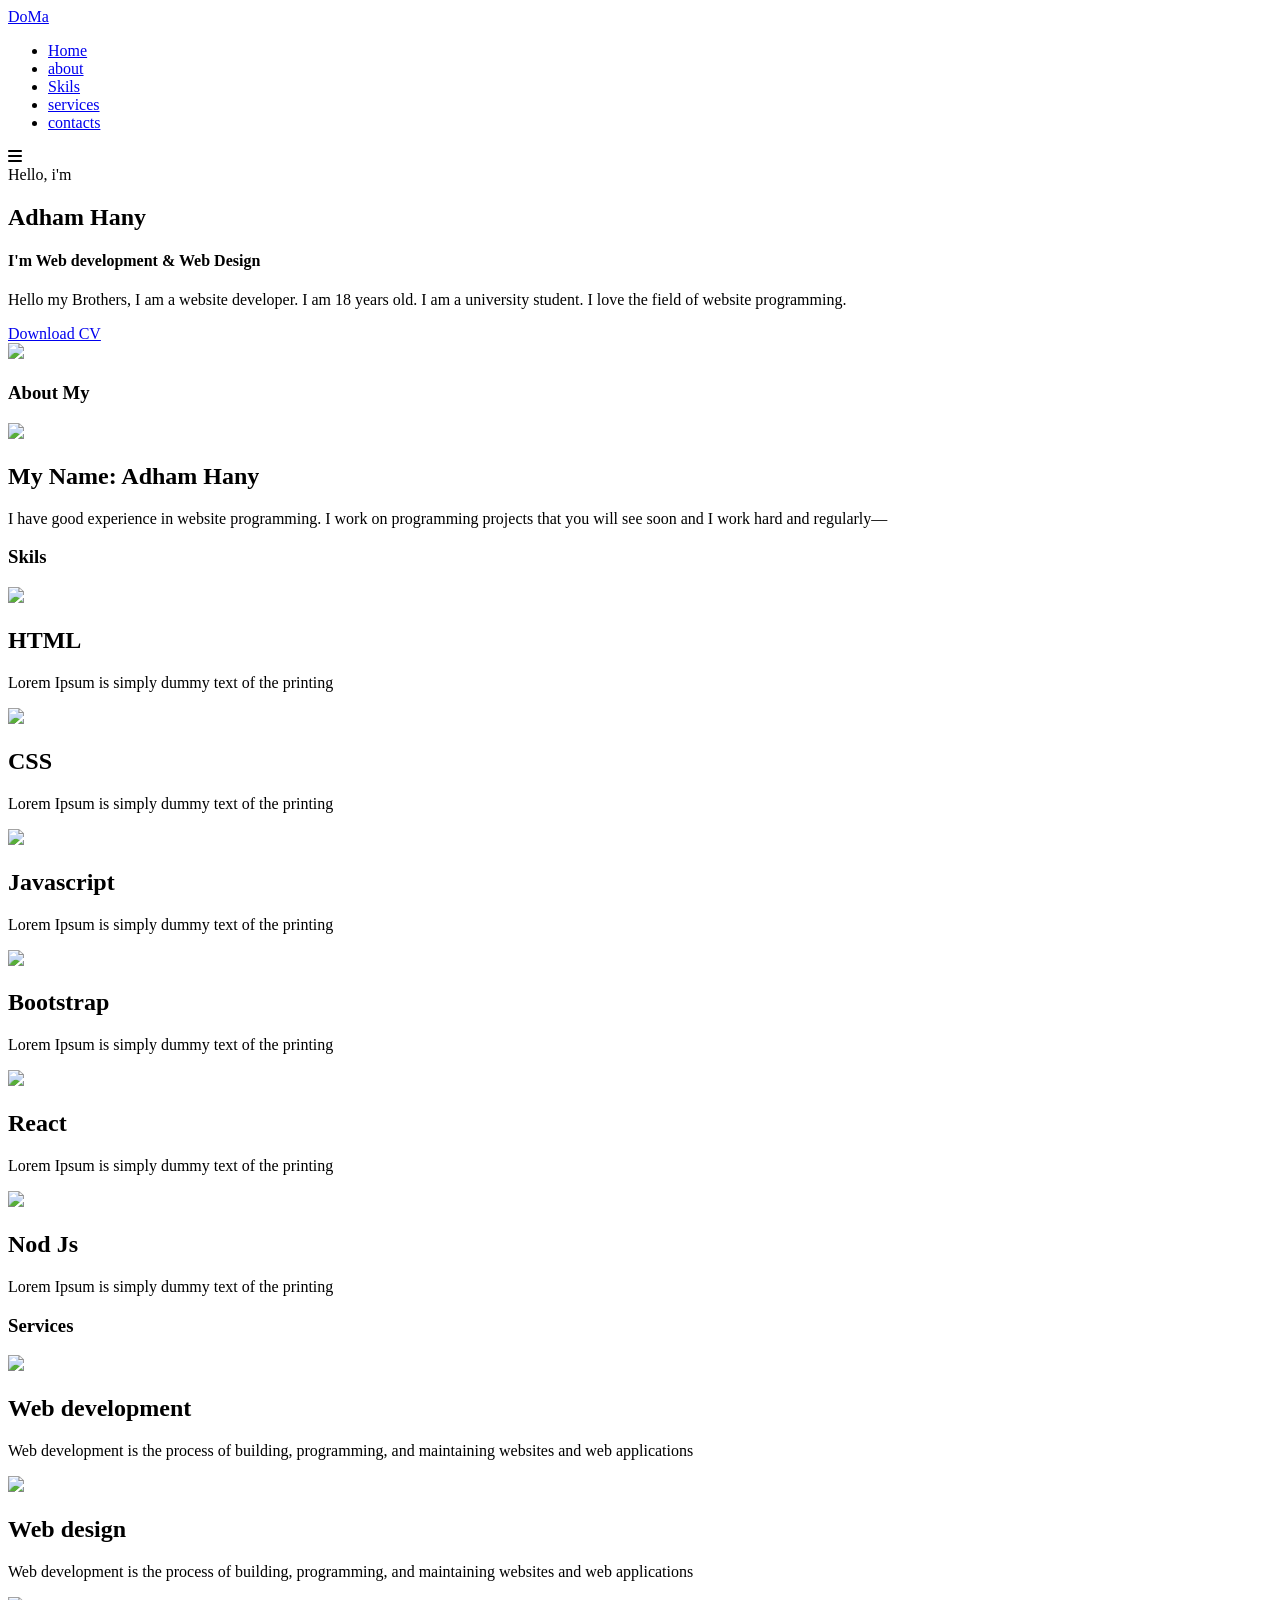
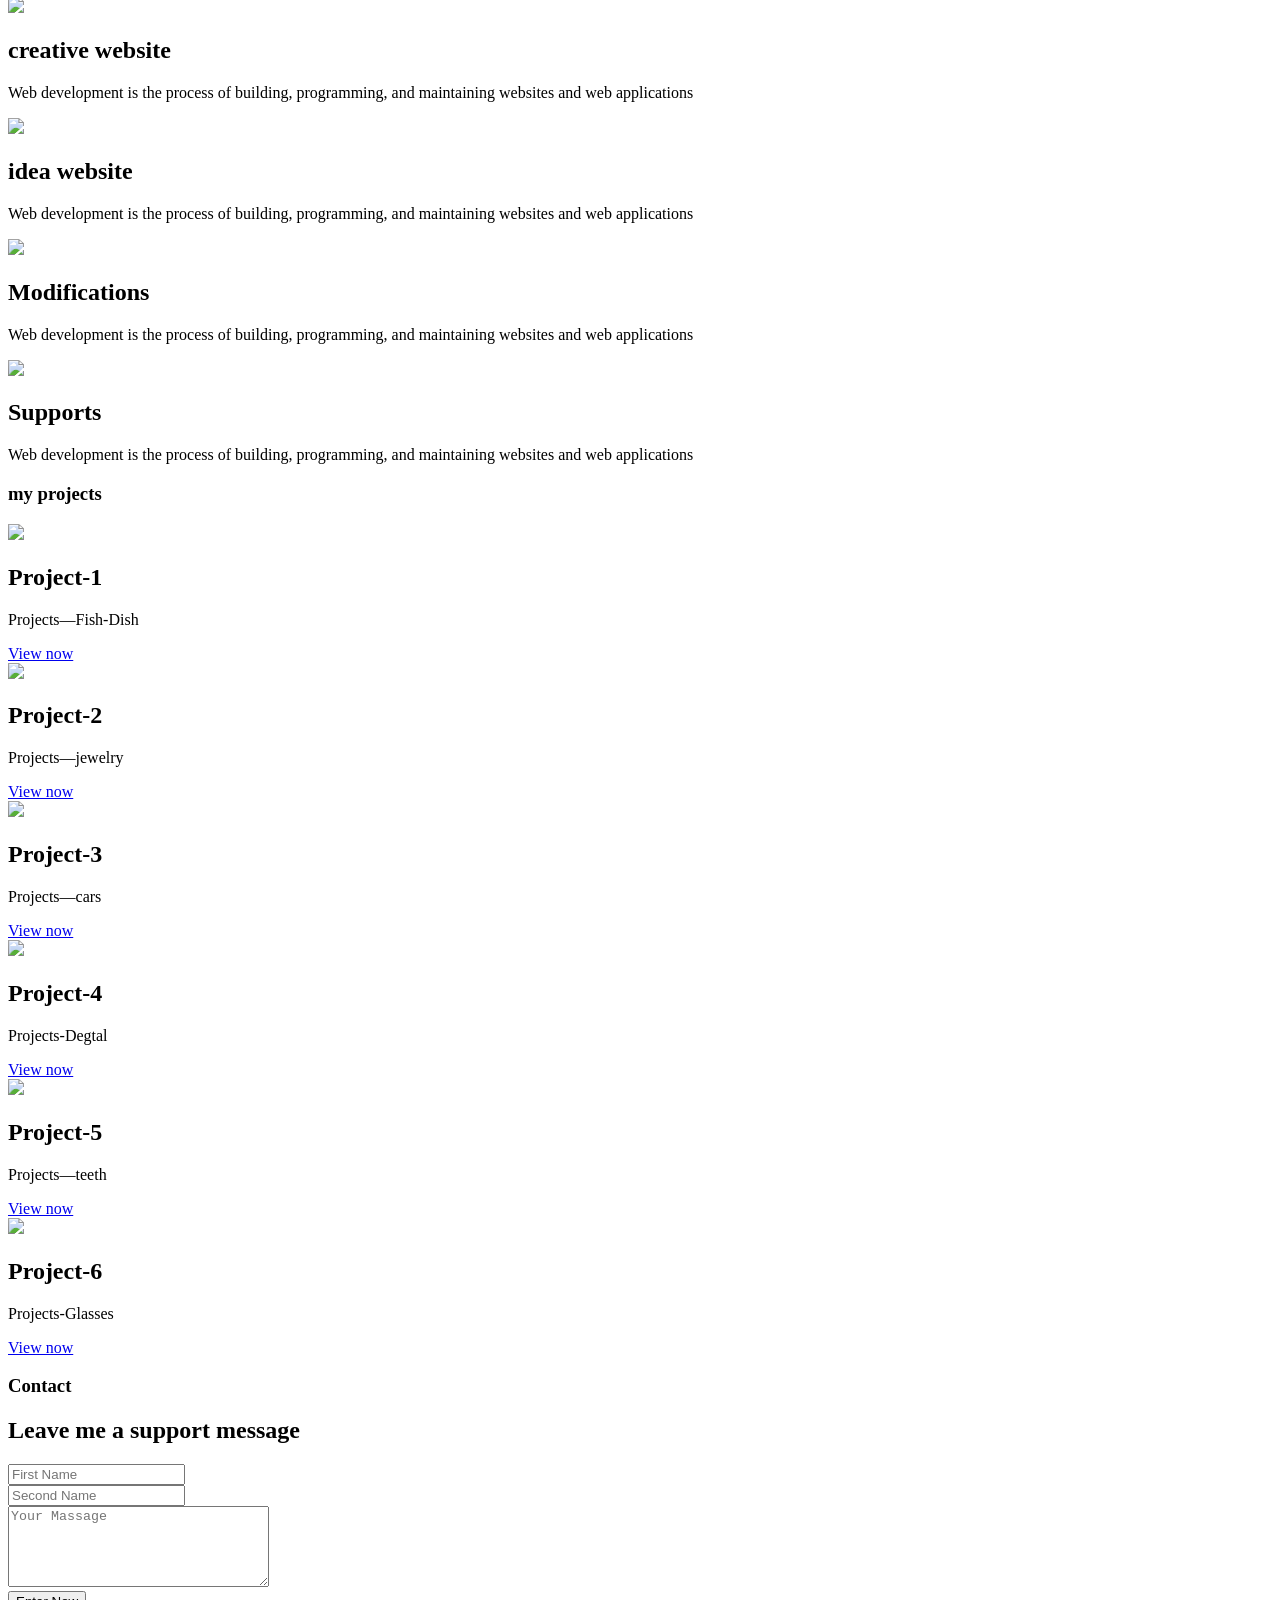
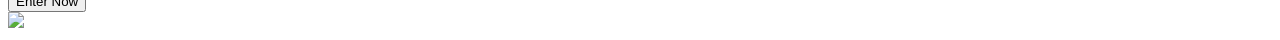
==== index.html @ 99c07c45 "Rename index (1).html to index.html Signed-off-by: Adham Hay <adhamgithub501@gmail.com>" ====
<!DOCTYPE html>
<html lang="en">
<head>
   <link rel="stylesheet" href="https://cdnjs.cloudflare.com/ajax/libs/font-awesome/6.6.0/css/all.min.css" integrity="sha512-Kc323vGBEqzTmouAECnVceyQqyqdsSiqLQISBL29aUW4U/M7pSPA/gEUZQqv1cwx4OnYxTxve5UMg5GT6L4JJg==" crossorigin="anonymous" referrerpolicy="no-referrer" />
  <meta charset="UTF-8">
  <link rel="stylesheet" href="style.css">
  <title>Document</title>
</head>
<body>
  <header>
    <div class="container">
      <a class="logo" href="#">DoMa</a>
      <ul>
        <li><a href="#home" class="active">Home</a></li>
        <li><a href="#about">about</a></li>
        <li><a href="#skils">Skils</a></li>
        <li><a href="#services">services</a></li>
        <li><a href="#contacts">contacts</a></li>
      </ul>
      <i class="fa-solid fa-bars"></i>
    </div>
  </header>
  <section>
    <div class="contant">
      <div class="text-contant">
        <span>Hello, i'm</span>
        <h1>Adham Hany</h1>
        <h4>I'm Web development & Web Design</h4>
        <p>Hello my Brothers, I am a website developer. I am 18 years old. I am a university student. I love the field of website programming. </p>
        <a class="btn2" href="#">Download CV</a>
      </div>
      <div class="img-contant">
        <img class="cont" src="img/contant.png">
      </div>
    </div>
  </section>
  <h3>About My</h3>
  <div class="about" id="about">
    <div class="img-about">
      <img class="abt" src="img/about.png">
    </div>
    <div class="text-about">
      <h2>My Name: Adham Hany</h2>
      <p>I have good experience in website programming. I work on programming projects that you will see soon and I work hard and regularly—</p>
    </div>
  </div>
  <h3>Skils</h3>
  <div class="skils" id="skils">
    <div class="img-skils">
      <img class="skl" src="img/html.png">
      <h2 class="text-skl">HTML</h2>
      <p class="textp-skl">
        Lorem Ipsum is simply dummy text of the printing
      </p>
      <div class="skil"></div>
    </div>
    <div class="img-skils">
      <img class="skl" src="img/css.png">
      <h2 class="text-skl">CSS</h2>
      <p class="textp-skl">
        Lorem Ipsum is simply dummy text of the printing
      </p>
      <div class="skil"></div>
    </div>
    <div class="img-skils">
      <img class="skl" src="img/js.png">
      <h2 class="text-skl">Javascript</h2>
      <p class="textp-skl">
        Lorem Ipsum is simply dummy text of the printing
      </p>
      <div class="skil"></div>
    </div>
    <div class="img-skils">
      <img class="skl" src="img/bootstrap.png">
      <h2 class="text-skl">Bootstrap</h2>
      <p class="textp-skl">
        Lorem Ipsum is simply dummy text of the printing
      </p>
      <div class="skil"></div>
    </div>
    <div class="img-skils">
      <img class="skl" src="img/physics.png">
      <h2 class="text-skl">React</h2>
      <p class="textp-skl">
        Lorem Ipsum is simply dummy text of the printing
      </p>
      <div class="skil"></div>
    </div>
    <div class="img-skils">
      <img class="skl" src="img/programing.png">
      <h2 class="text-skl">Nod Js</h2>
      <p class="textp-skl">
        Lorem Ipsum is simply dummy text of the printing
      </p>
      <div class="skil"></div>
    </div>
  </div>
  <h3>Services</h3>
  <div class="services" id="services">
    <div class="img-service">
      <img class="srv" src="img/srv1.png"> 
      <h2 class="text-srv">Web development</h2>
      <p class="textp-srv">
        Web development is the process of building, programming, and maintaining websites and web applications
      </p>
    </div>
     <div class="img-service">
      <img class="srv" src="img/srv2.png"> 
      <h2 class="text-srv">Web design</h2>
      <p class="textp-srv">
        Web development is the process of building, programming, and maintaining websites and web applications
      </p>
    </div>
     <div class="img-service">
      <img class="srv" src="img/srv3.png"> 
      <h2 class="text-srv">creative website</h2>
      <p class="textp-srv">
        Web development is the process of building, programming, and maintaining websites and web applications
      </p>
    </div>
     <div class="img-service">
      <img class="srv" src="img/srv4.png"> 
      <h2 class="text-srv">idea website</h2>
      <p class="textp-srv">
        Web development is the process of building, programming, and maintaining websites and web applications
      </p>
    </div>
     <div class="img-service">
      <img class="srv" src="img/srv5.png"> 
      <h2 class="text-srv">Modifications </h2>
      <p class="textp-srv">
        Web development is the process of building, programming, and maintaining websites and web applications
      </p>
    </div>
     <div class="img-service">
      <img class="srv" src="img/srv6.png"> 
      <h2 class="text-srv">Supports</h2>
      <p class="textp-srv">
        Web development is the process of building, programming, and maintaining websites and web applications
      </p>
    </div>
  </div>
  <h3>my projects</h3>
  <div class="projects" id="projects">
    <div class="img-project">
      <img class="proj" src="img/proj1.png">
      <h2 class="text-proj">Project-1</h2>
      <p class="textp-proj">
        Projects—Fish-Dish
      </p>
      <a class="btn-proj" href="#">View now</a>
    </div>
    <div class="img-project">
      <img class="proj" src="img/proj2.png">
      <h2 class="text-proj">Project-2</h2>
      <p class="textp-proj">
        Projects—jewelry 
      </p>
      <a class="btn-proj" href="#">View now</a>
    </div>
    <div class="img-project">
      <img class="proj" src="img/proj3.png">
      <h2 class="text-proj">Project-3</h2>
      <p class="textp-proj">
        Projects—cars
      </p>
      <a class="btn-proj" href="#">View now</a>
    </div>
    <div class="img-project">
      <img class="proj" src="img/proj4.png">
      <h2 class="text-proj">Project-4</h2>
      <p class="textp-proj">
        Projects-Degtal
      </p>
      <a class="btn-proj" href="#">View now</a>
    </div>
    <div class="img-project">
      <img class="proj" src="img/proj5.png">
      <h2 class="text-proj">Project-5</h2>
      <p class="textp-proj">
        Projects—teeth
      </p>
      <a class="btn-proj" href="#">View now</a>
    </div>
    <div class="img-project">
      <img class="proj" src="img/proj6.png">
      <h2 class="text-proj">Project-6</h2>
      <p class="textp-proj">
        Projects-Glasses
      </p>
      <a class="btn-proj" href="#">View now</a>
    </div>
  </div>
  <h3>Contact</h3>
  <div class="contacts" id="contacts">
    <div class="input-contact">
      <h2>Leave me a support message</h2>
      <input type="text" placeholder="First Name">
      <br>
      <input type="text" placeholder="Second Name">
      <br>
      <textarea cols="30" rows="5" placeholder="Your Massage"></textarea>
      <br>
      <input class="btn-inp" type="submit" value="Enter Now">
    </div>
    <div class="img-contact">
      <img class="coc" src="img/developer.png">
    </div>
  </div>
</body>
</html>
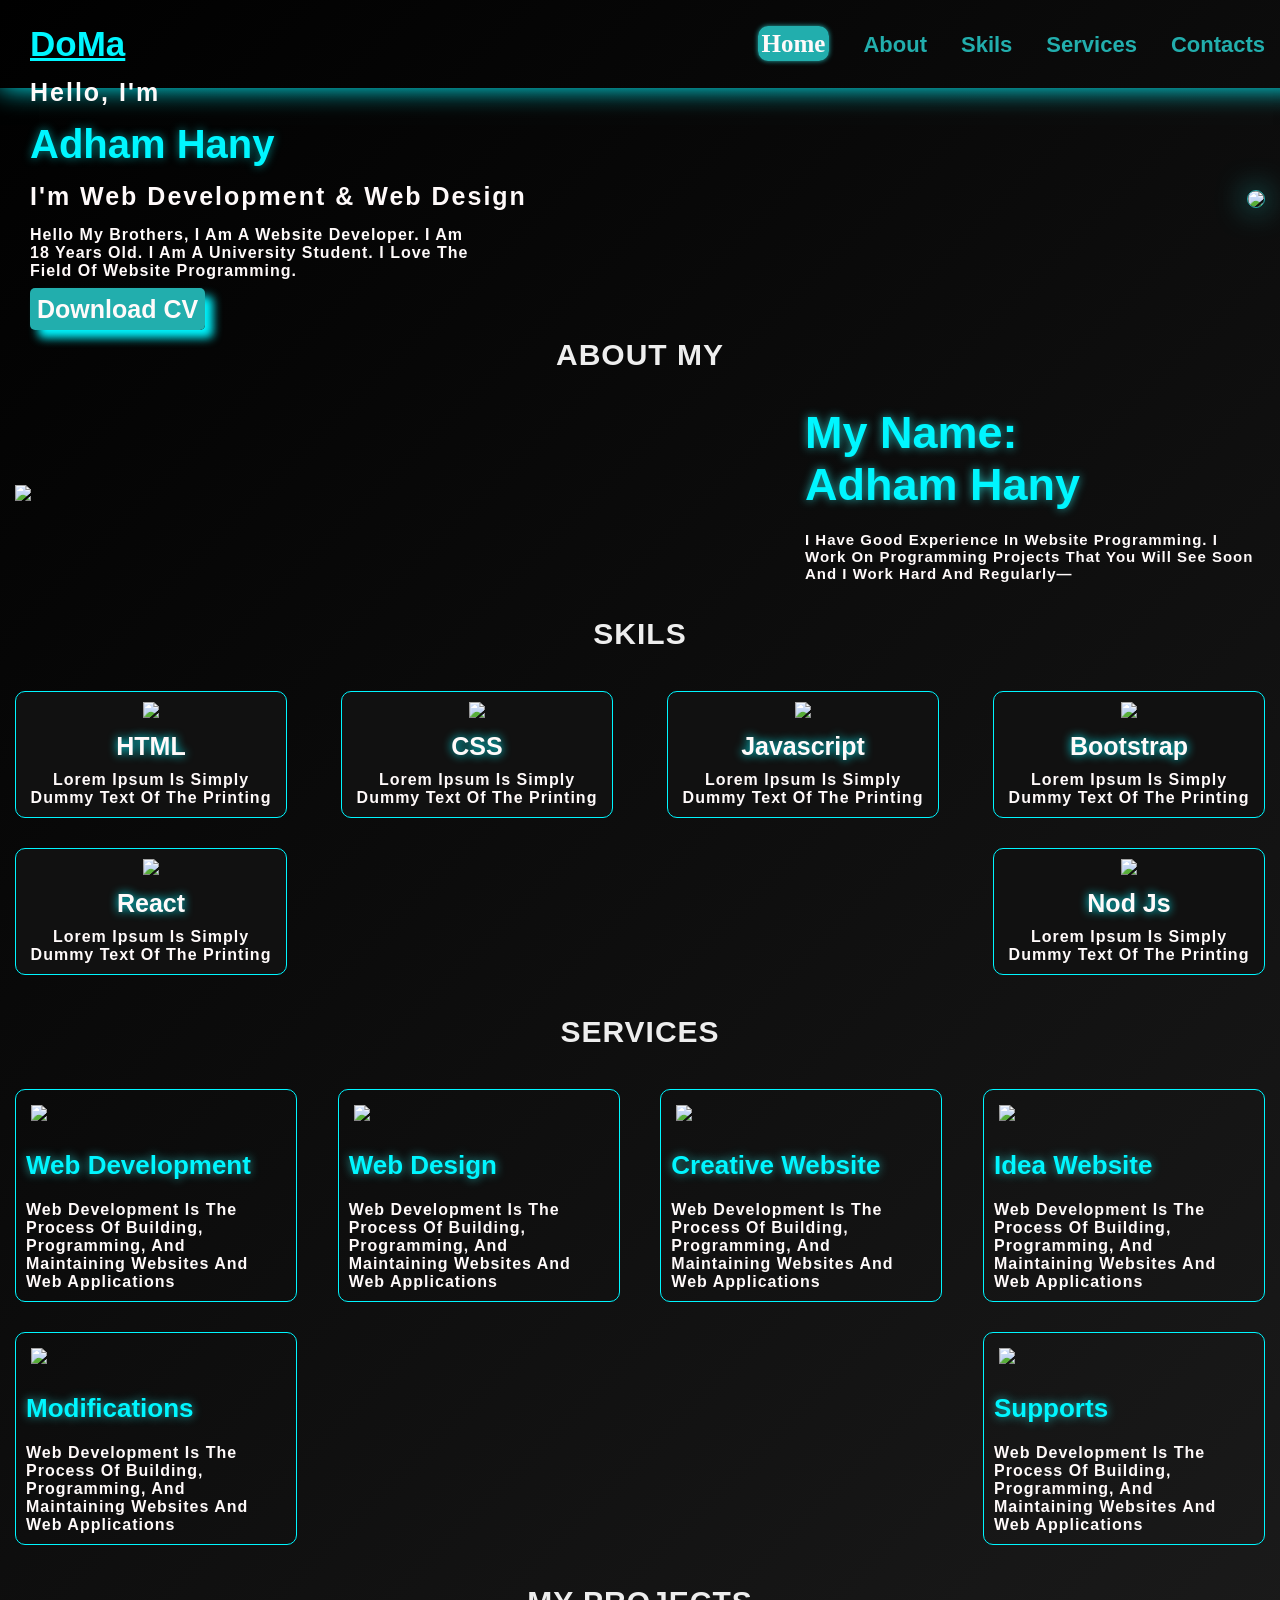
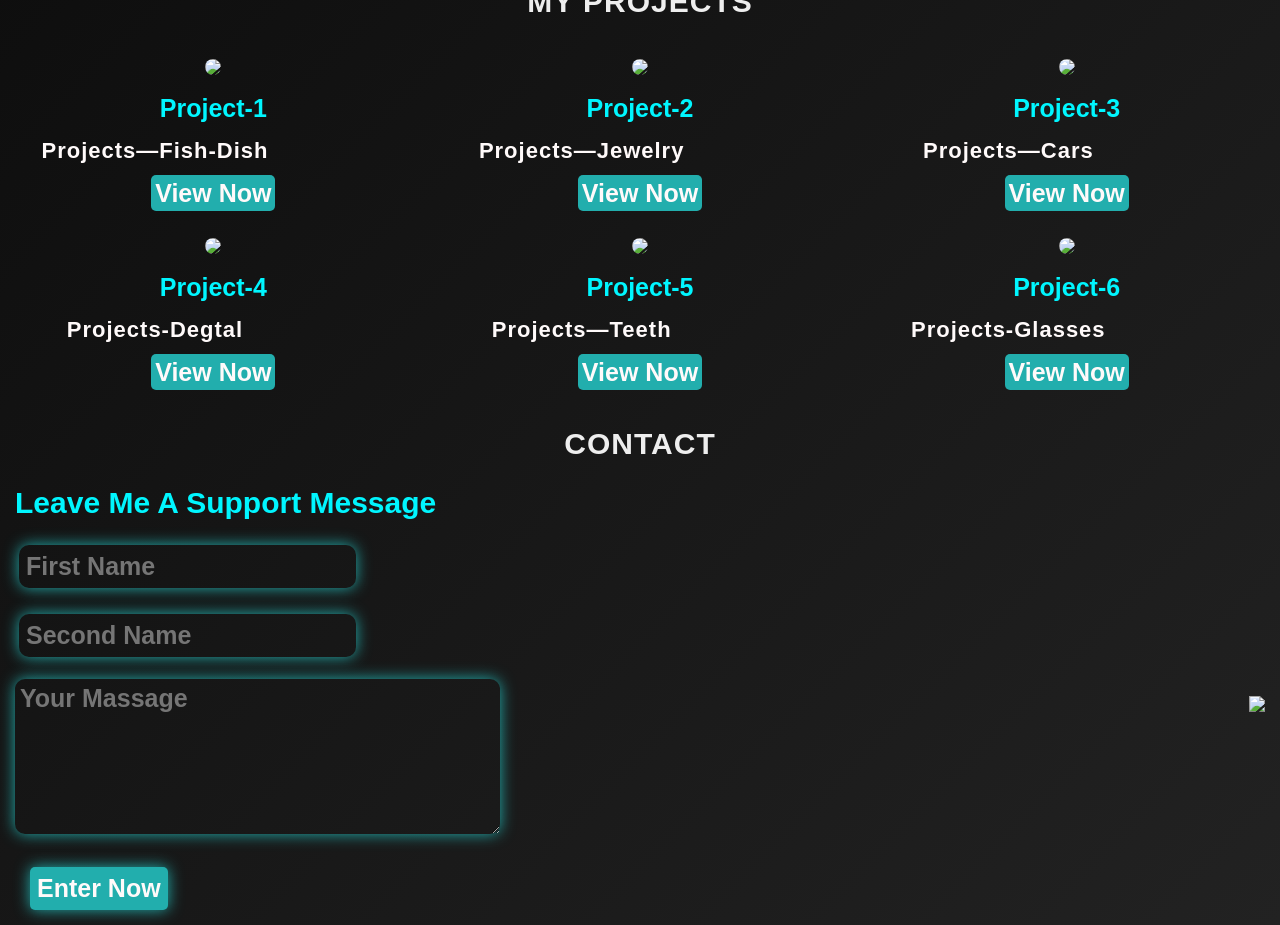
==== commit 3beb507f: "Update index.html Signed-off-by: Adham Hay <adhamgithub501@gmail.com>" ====
--- a/index.html
+++ b/index.html
@@ -9,7 +9,7 @@
 <body>
   <header>
     <div class="container">
-      <a class="logo" href="#">DoMa</a>
+      <a class="logo" href="tel: 01288225083">DoMa</a>
       <ul>
         <li><a href="#home" class="active">Home</a></li>
         <li><a href="#about">about</a></li>
--- a/style.css
+++ b/style.css
@@ -0,0 +1,483 @@
+*{
+  padding: 0;
+  margin: 0;
+  text-transform: capitalize;
+  text-decoration: none;
+  list-style: none;
+  scroll-behavior: smooth;
+}
+h3{
+  text-align: center;
+  text-transform: uppercase;
+  padding: 25px;
+  font-family: sans-serif;
+  color: #eee;
+  font-size: 30px;
+  letter-spacing: 1px;
+  font-weight: 800;
+}
+body{
+  background: linear-gradient(135deg, black,#222)
+}
+header{
+  padding: 15px;
+  width: 100%;
+  box-shadow: 0 0 25px 0 #00F6FF;
+}
+.container{
+  margin-left: auto;
+  margin-right: auto;
+  padding-left: 15px;
+  padding-right: 15px;
+  display: flex;
+  justify-content: space-between;
+  align-items: center;
+}
+ul li{
+  display: inline-block;
+  padding: 15px;
+}
+.active{
+  background: #22AEAD;
+  border-radius: 10px;
+  box-shadow: 0 0 5px 0 #22AEAD;
+  padding: 4px;
+  color: snow;
+  font-family: fantasy;
+  font-size: 25px
+}
+ul li a{
+  font-family: sans-serif;
+  font-weight: bold;
+  font-size: 22px;
+  color: #22AEAD;
+  transition: 0.6s;
+}
+ul li a:hover{
+  background: #22AEAD;
+  color: snow;
+  border-radius: 10px;
+  transition: 0.6s;
+  padding: 4px;
+}
+.fa-bars{
+  font-size: 35px;
+  display: none;
+}
+.logo{
+  font-size: 35px;
+  font-family: sans-serif;
+  font-weight: bold;
+  color: #00F6FF;
+  transition: 0.6s;
+  text-decoration: underline #00F6FF
+}
+.contant{
+  margin-left: auto;
+  margin-right: auto;
+  padding-left: 15px;
+  padding-right: 15px;
+  height: 25vh;
+  display: flex;
+  justify-content: space-between;
+  align-items: center;
+}
+.text-contant span{
+  font-family: sans-serif;
+  font-weight: bold;
+  letter-spacing: 2px;
+  font-size: 25px;
+  margin: 15px;
+  color: snow;
+}
+.text-contant h1{
+  font-family: sans-serif;
+  font-weight: bolder;
+  font-size: 40px;
+  margin: 15px;
+  color: #00F6FF;
+  text-shadow: 0 0 10px darkcyan;
+}
+.text-contant h4{
+  font-family: sans-serif;
+  font-weight: bold;
+  letter-spacing: 2px;
+  font-size: 25px;
+  margin: 15px;
+  color: snow;
+}
+.text-contant p{
+  font-family: sans-serif;
+  font-weight: bold;
+  letter-spacing: 1px;
+  margin: 15px;
+  width: 450px;
+  color: snow;
+}
+.btn2{
+  margin: 15px;
+  color: snow;
+  background: #22AEAD;
+  padding: 7px;
+  border: none;
+  font-size: 25px;
+  font-weight: bold;
+  box-shadow: 8px 8px 10px #00F6FF;
+  font-family: sans-serif;
+  border-radius: 5px;
+  transition: 0.6s;
+}
+.btn2:hover{
+  background: transparent;
+  color: #00F6FF;
+  transition: 0.6s;
+  border: solid 3px #00F6FF;
+  border-radius: 10px
+} 
+.cont{
+  width: 430px;
+  border: solid 1px #22AEAD;
+  border-radius: 50%;
+  box-shadow: 0 0 30px 0 #22AEAD;
+  background: #111;
+  transition: 0.6s;
+}
+.cont:hover{
+  background: #22AEAD;
+  transition: 0.6s;
+}
+.about{
+  margin-left: auto;
+  margin-right: auto;
+  padding-left: 15px;
+  padding-right: 15px;
+  display: flex;
+  justify-content: space-between;
+  align-items: center
+}
+.text-about span{
+  padding: 10px;
+  font-family: sans-serif;
+  font-weight: bold;
+  letter-spacing: 2px;
+  font-size: 25px;
+  color: snow;
+}
+.text-about h2{
+  font-family: sans-serif;
+  font-weight: bolder;
+  font-size: 45px;
+  color: #00F6FF;
+  width: 350px;
+  text-shadow: 0 0 10px #22AEAD;
+  padding: 10px;
+}
+.text-about p{
+  font-family: sans-serif;
+  font-weight: bold;
+  font-size: 15px;
+  width: 450px;
+  letter-spacing: 1px;
+  padding: 10px;
+  color: snow;
+}
+.abt{
+  width: 400px;
+}
+.skils{
+  display: flex;
+  justify-content: space-between;
+  align-items: center;
+  flex-wrap: wrap;
+} 
+.img-skils{
+  text-align: center;
+  background: #111;
+  margin: 15px;
+  transition: 0.6s;
+  border: solid 1px #00F6FF;
+  border-radius: 10px;
+}
+.img-skils:hover{
+   box-shadow: 0 0 20px 0 #00F6FF;
+   transition: 0.6s;
+   transform: translate(0,-10px);
+}
+.text-skl{
+  font-family: sans-serif;
+  font-weight: bold;
+  font-size: 25px;
+  color: snow;
+  text-shadow: 0 0 10px #00F6FF;
+}
+.textp-skl{
+  padding: 10px;
+  font-family: sans-serif;
+  font-weight: bold;
+  letter-spacing: 1px;
+  margin: auto;
+  width: 250px;
+  color: snow;
+}
+.skl{
+  width: 65px;
+  padding: 10px;
+}
+.services{
+  display: flex;
+  justify-content: space-between;
+  flex-wrap: wrap;
+  align-items: center;
+}
+.img-service{
+  margin: 15px;
+  transition: 0.6s;
+  border: solid 1px #00F6FF;
+  border-radius: 10px
+}
+.img-service:hover{
+  background: #22AEAD;
+  transition: 0.6s;
+  color: snow;
+  box-shadow: 0 0 20px 0 #22AEAD;
+  transform: rotate(360deg)
+}
+.text-srv{
+  font-family: sans-serif;
+  font-weight: bold;
+  color: #00F6FF;
+  padding: 10px;
+  width: 250px;
+  font-size: 26px;
+  text-shadow: 0 0 10px #22AEAD;
+}
+.textp-srv{
+  width: 260px;
+  padding: 10px;
+  font-family: sans-serif;
+  font-weight: bold;
+  letter-spacing: 1px;
+  margin: auto;
+  color: snow;
+}
+.srv{
+  padding: 15px;
+  width: 70px;
+}
+.projects{
+  display: grid;
+  grid-template-columns: 1fr 1fr 1fr;
+  text-align: center;
+}
+.text-proj{
+  font-size: 25px;
+  font-family: sans-serif;
+  font-weight: bold;
+  color: #00F6FF;
+  margin: 15px;
+}
+.img-project{
+  margin: 15px;
+}
+.textp-proj{
+  font-family: sans-serif;
+  font-size: 22px;
+  font-weight: bold;
+  margin: 15px;
+  letter-spacing: 1px;
+  width: 250px;
+  color: snow;
+}
+.btn-proj{
+  margin: 15px;
+  color: snow;
+  background: #22AEAD;
+  padding: 4px;
+  border: none;
+  font-size: 25px;
+  font-weight: bold;
+  font-family: sans-serif;
+  border-radius: 5px;
+  transition: 0.6s;
+}
+ .btn-proj:hover{
+  background: transparent;
+  color: #00F6FF;
+  transition: 0.6s;
+  border: solid 3px #00F6FF;
+  border-radius: 10px
+}
+.proj{
+  border-radius: 15px;
+  width: 250px;
+}
+.contacts{
+  margin-left: auto;
+  margin-right: auto;
+  padding-left: 15px;
+  padding-right: 15px;
+  display: flex;
+  justify-content: space-between;
+  align-items: center;
+}
+.input-contact h2{
+  font-size: 30px;
+  font-family: sans-serif;
+  font-weight: bold;
+  margin-bottom: 25px;
+  color: #00F6FF;
+}
+input{
+  display: flex;
+  margin: 4px;
+  padding: 7px;
+  font-family: sans-serif;
+  font-weight: bold;
+  font-size: 25px;
+  border-radius: 10px;
+  border: none;
+  outline: none;
+  color: #00F6FF;
+  background: transparent;
+  box-shadow: 0 0 15px 0 #22AEAD;
+  transition: 0.6s;
+}
+textarea{
+  background: transparent;
+  display: flex;
+  padding: 5px;
+  color: #00F6FF;
+  border: none;
+  font-family: sans-serif;
+  font-weight: bold;
+  font-size: 25px;
+  border-radius: 10px;
+  outline: none;
+  box-shadow: 0 0 15px 0 #22AEAD;
+  transition: 0.6s;
+}
+.btn-inp{
+  margin: 15px;
+  color: snow;
+  background: #22AEAD;
+  padding: 7px;
+  border: none;
+  font-size: 25px;
+  font-weight: bold;
+  font-family: sans-serif;
+  border-radius: 5px;
+  transition: 0.6s;
+}
+.btn-inp:hover{
+  background: transparent;
+  color: #00F6FF;
+  transition: 0.6s;
+  border: solid 3px #00F6FF;
+  border-radius: 10px
+}
+.coc{
+  width: 350px;
+}
+
+
+
+/*Start Mobile Media*/
+
+@media (max-width:768px){
+  ul li a{
+    display: none;
+  }
+  .fa-bars{
+    color: snow;
+    display: block;
+  }
+}
+
+@media (max-width:768px){
+  .contant{
+    height: 100vh;
+    flex-direction: column;
+    text-align: center;
+  }
+  .text-contant span{
+    font-size: 20px;
+    padding-bottom: 25px;
+  }
+  .text-contant h1{
+    font-size: 30px
+  }
+  .text-contant h4{
+    font-size: 25px
+  }
+  .text-contant p{
+    width: 250px;
+    margin: auto;
+    padding: 15px;
+  }
+  .cont{
+    width: 300px;
+  }
+}
+@media (max-width:768px){
+  .about{
+    flex-direction: column;
+    text-align: center;
+  }
+  .text-about h2{
+    font-size: 25px;
+  }
+  .text-about p{
+    width: 250px;
+    margin: auto;
+    padding: 15px;
+  }
+  .abt{
+    width: 300px;
+  }
+}
+@media (max-width:768px){
+  .skils{
+    display: flex;
+    flex-direction: column;
+    text-align: center;
+  }
+}
+@media (max-width:768px){
+  .services{
+    display: flex;
+    flex-direction: column;
+    text-align: center;
+  }
+}
+@media (max-width:768px){
+  .projects{
+    display: flex;
+    flex-direction: column;
+    text-align: center;
+  }
+  .textp-proj{
+    font-size: 22px;
+    width: 100%;
+    text-align: center;
+  }
+}
+@media (max-width:768px){
+  .contacts{
+    display: flex;
+    justify-content: center;
+    flex-direction: column;
+    text-align: center;
+  }
+  input{
+    text-align: center;
+    width: 50%;
+  }
+  textarea{
+    width: 70%;
+  }
+  .coc{
+    display: none;
+  }
+} 
+
+/*End Mobile Media*/
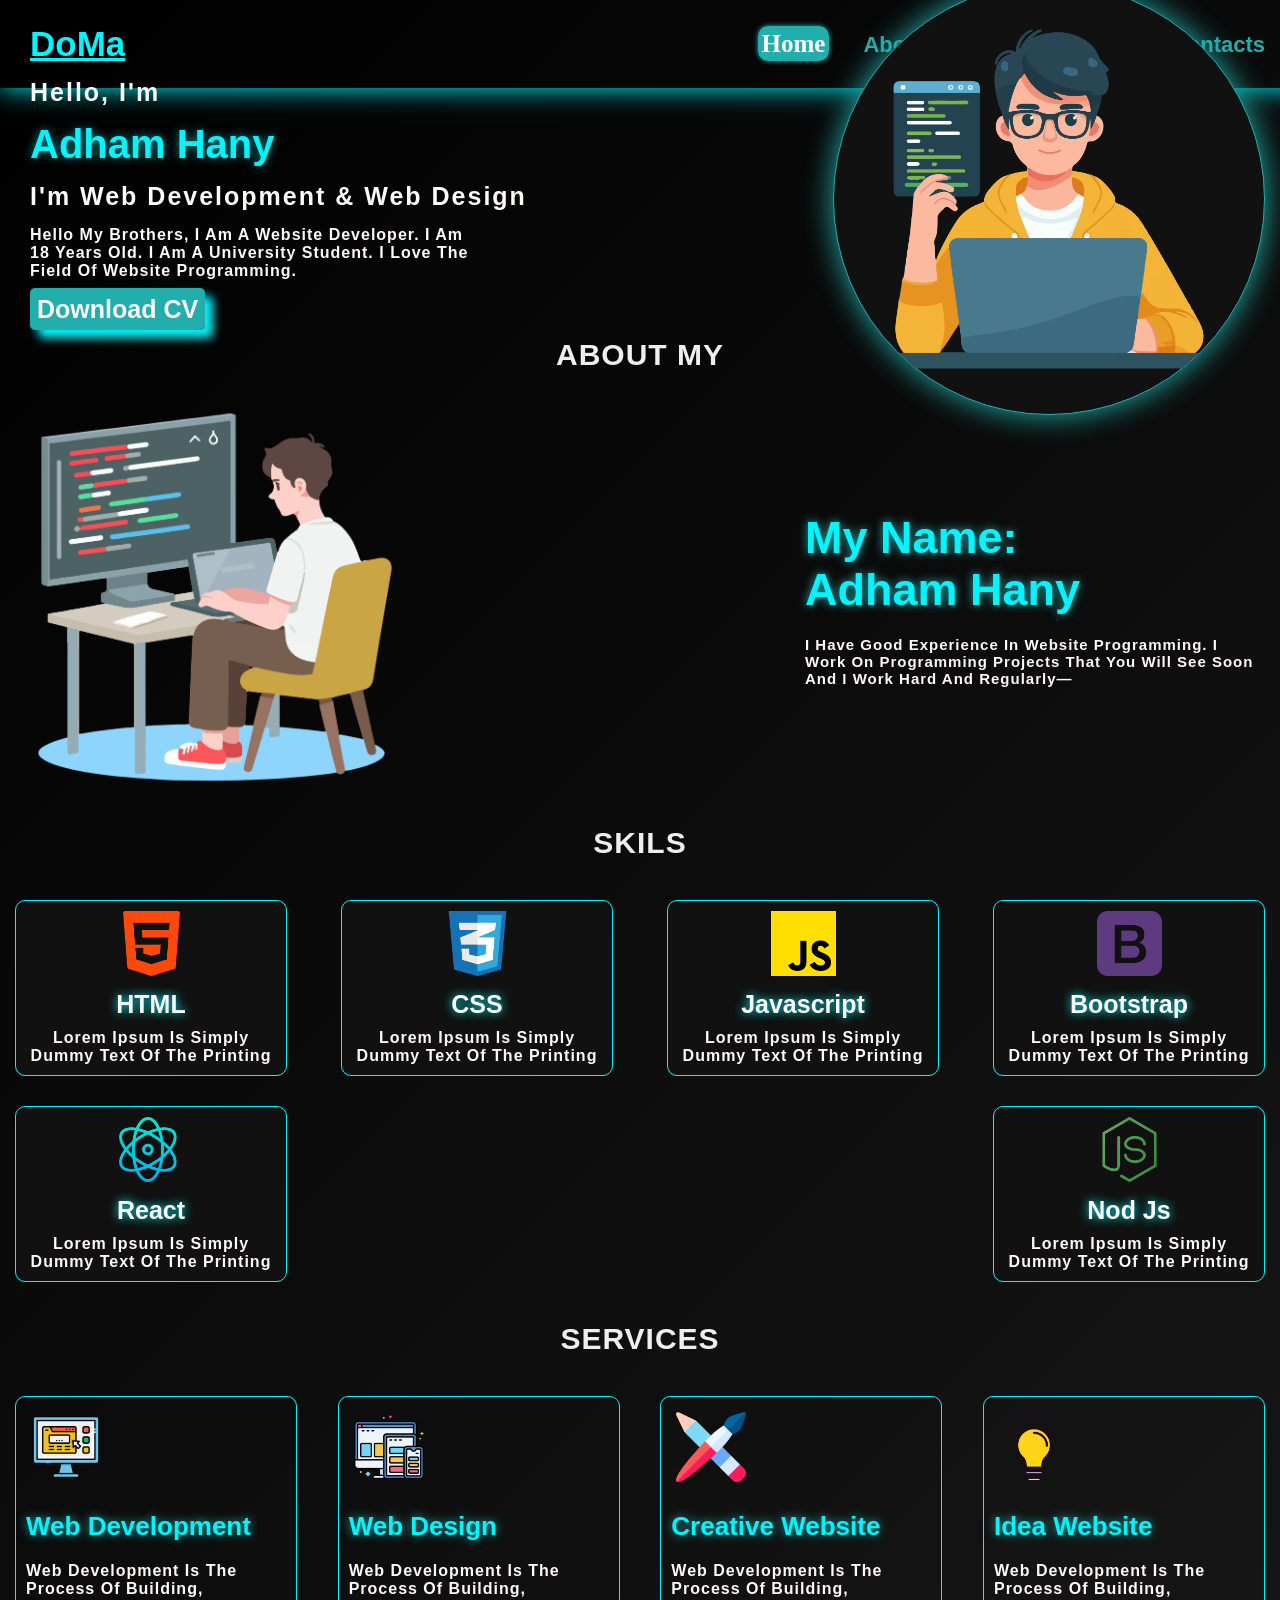
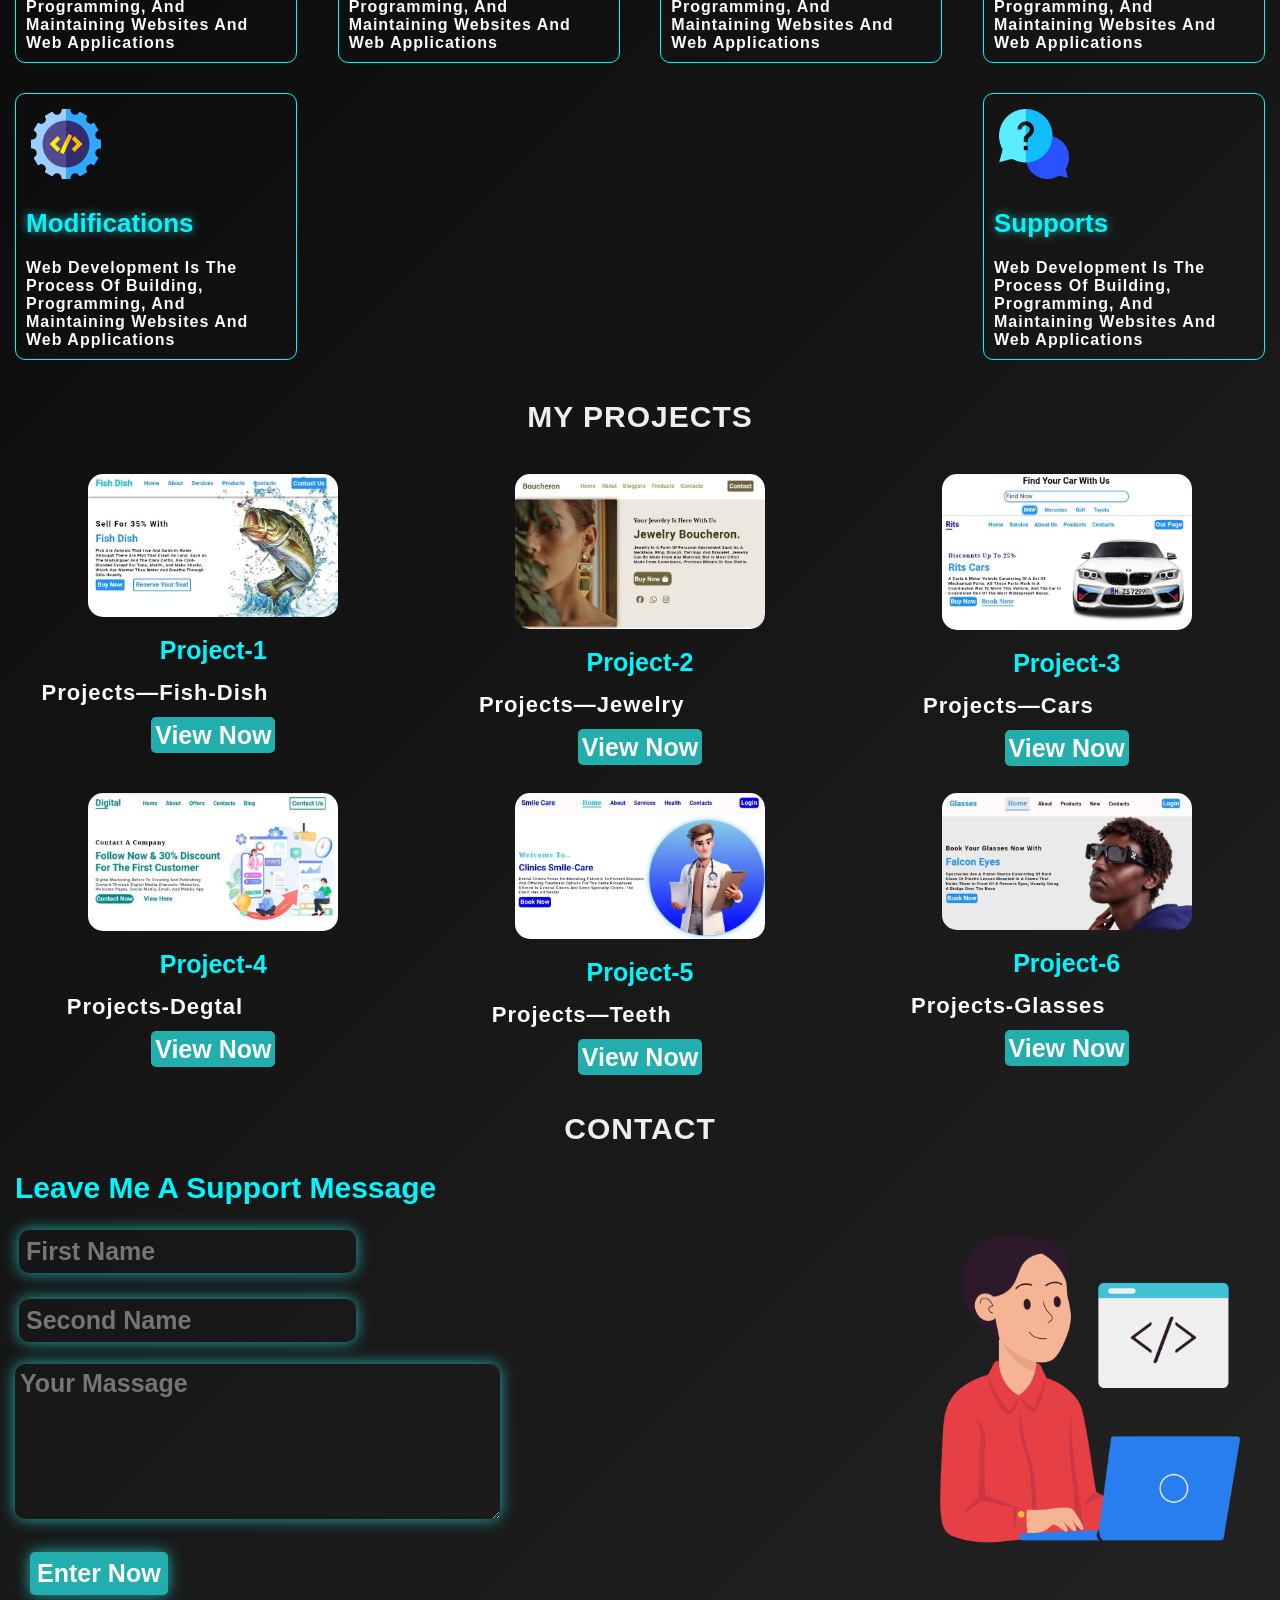
==== commit 235f6de3: "Update index.html Signed-off-by: Adham Hay <adhamgithub501@gmail.com>" ====
--- a/index.html
+++ b/index.html
@@ -9,7 +9,7 @@
 <body>
   <header>
     <div class="container">
-      <a class="logo" href="tel: 01288225083">DoMa</a>
+      <a download class="logo" href="tel: 01288225083">DoMa</a>
       <ul>
         <li><a href="#home" class="active">Home</a></li>
         <li><a href="#about">about</a></li>
